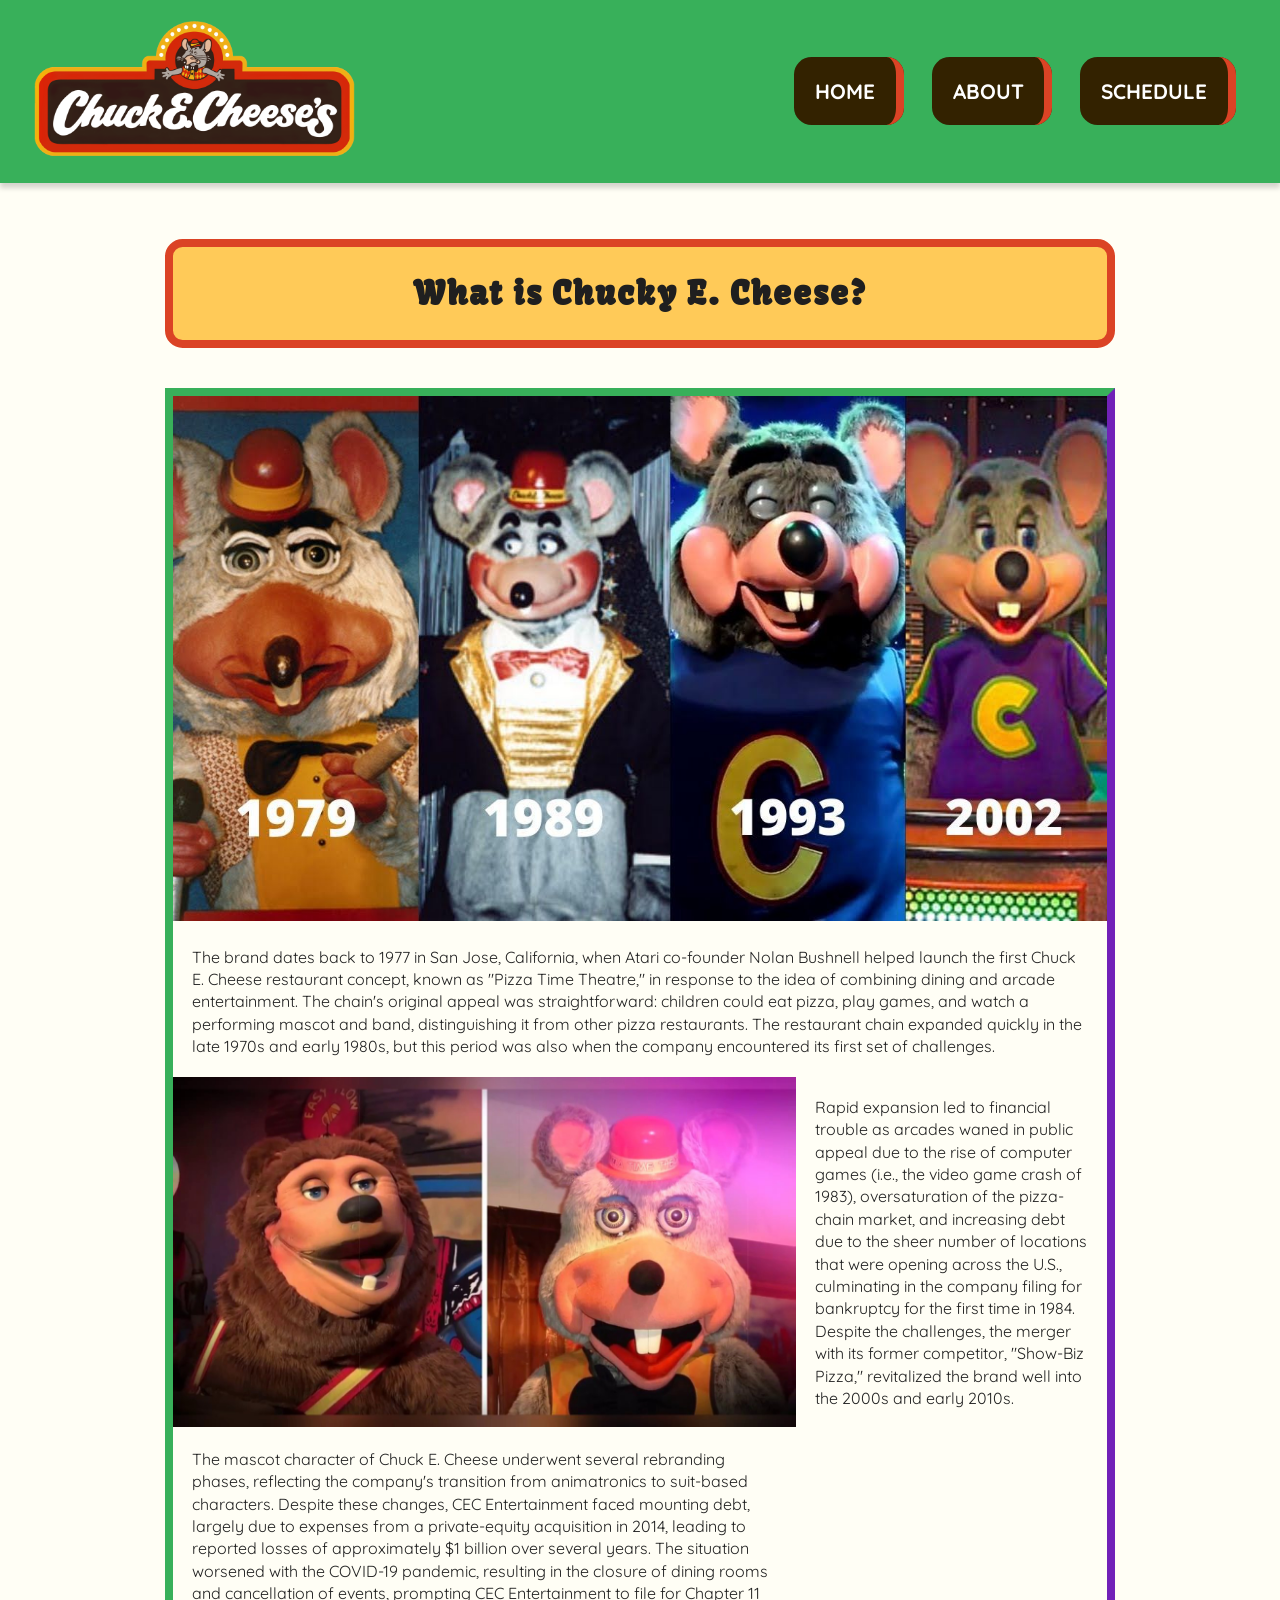
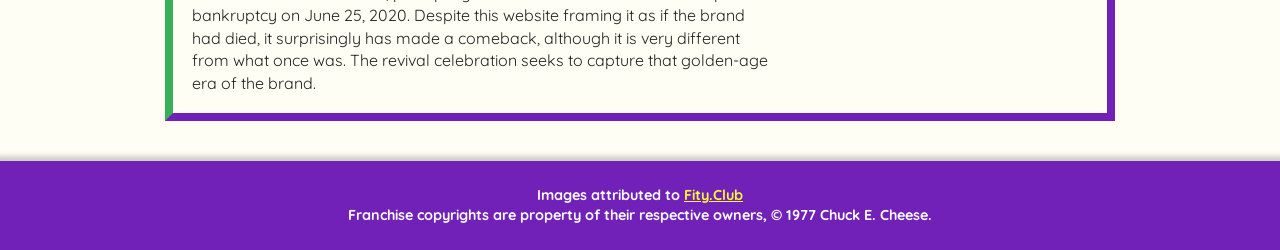
==== about.html @ 3af6406b "changed div class" ====
<!doctype html>
<html class="no-js" lang="en">

<head>
  <meta charset="utf-8"/>
  <title>Chuck E. Cheese Revival | About</title>
  <meta name="description" content="A history page for satirical invitational website to a celebratory party at a Chuck E. Cheese."/>
  <meta name="viewport" content="width=device-width, initial-scale=1, minimum-scale=1" />

<link rel="preconnect" href="https://fonts.googleapis.com">
<link rel="preconnect" href="https://fonts.gstatic.com" crossorigin>
<link href="https://fonts.googleapis.com/css2?family=Kavoon&family=Quicksand:wght@300..700&display=swap" rel="stylesheet">
  
  <!-- Defines preview content that will be displayed when your site is linked on twitter, reddit, etc-->
  <meta name="robots" content="index,follow" />
  <meta property="og:title" content="Chuck E. Cheese Revival | About"/>
  <meta property="og:type" content="Blog"/>
  <meta property="og:url" content="https://Chuck-E.-Cheese-Revival.com/">
  <meta property="og:image" content="exampleImage.jpg"/>
  <meta name="twitter:card" content="A history page for satirical invitational website to a celebratory party at a Chuck E. Cheese." />
  
  <link rel="manifest" href="site.webmanifest"/>
  <link rel="apple-touch-icon" href="icon.png"/>

  <!-- Link to your favicon. Place favicon in the root directory -->
  <link rel="icon" href="https://vectorseek.com/wp-content/uploads/2023/12/Chuck-E.-Cheese-Icon-Logo-Vector.svg-.png" />
  
  <link rel="stylesheet" href="normalize.css"/>
  <link rel="stylesheet" href="style.css"/>
  <script src="/script.js" defer></script>

  <meta name="theme-color" content="#38B05A"/>
</head>

<body>
  <header>
     <img src="assets/Chuck-E.-Cheese Logo V1.png" alt="Vinatge Black and Orange Chucky Cheese Banner from 1900s" class="logo" width="300" height="250">
    <nav>
     <a class="header-button" href="index.html">Home</a>
      <a class="header-button" href="about.html">About</a>
      <a class="header-button" href="schedule.html">Schedule</a>
    </nav>
  </header>
  <main>
    <h1 class="history"> What is Chucky E. Cheese?</h1>

    <section class="about-content">
   <img src="assets/Chuck E Cheese Timeline.jpg" alt="Vinatge Black and Orange Chucky Cheese Banner from 1900s" class="timeline" width="300" height="250">
  <p class="about-text">The brand dates back to 1977 in San Jose, California, when Atari co-founder Nolan Bushnell helped launch the first Chuck E. Cheese restaurant concept, known as "Pizza Time Theatre," in response to the idea of combining dining and arcade entertainment. The chain's original appeal was straightforward: children could eat pizza, play games, and watch a performing mascot and band, distinguishing it from other pizza restaurants. The restaurant chain expanded quickly in the late 1970s and early 1980s, but this period was also when the company encountered its first set of challenges.</p>
    <div class="about-grid">
      <img src="assets/Show Biz V Chuck.jpg" alt="Vinatge Black and Orange Chucky Cheese Banner from 1900s" class="show-biz" width="300" height="250">
      <p class="about-text-2">Rapid expansion led to financial trouble as arcades waned in public appeal due to the rise of computer games (i.e., the video game crash of 1983), oversaturation of the pizza-chain market, and increasing debt due to the sheer number of locations that were opening across the U.S., culminating in the company filing for bankruptcy for the first time in 1984. Despite the challenges, the merger with its former competitor, "Show-Biz Pizza," revitalized the brand well into the 2000s and early 2010s.</p>
      <p class="about-text">The mascot character of Chuck E. Cheese underwent several rebranding phases, reflecting the company's transition from animatronics to suit-based characters. Despite these changes, CEC Entertainment faced mounting debt, largely due to expenses from a private-equity acquisition in 2014, leading to reported losses of approximately $1 billion over several years. The situation worsened with the COVID-19 pandemic, resulting in the closure of dining rooms and cancellation of events, prompting CEC Entertainment to file for Chapter 11 bankruptcy on June 25, 2020. Despite this website framing it as if the brand had died, it surprisingly has made a comeback, although it is very different from what once was. The revival celebration seeks to capture that golden-age era of the brand.</p>
    </div>
    </section>
  </main>
  <footer>
      <div class="copyright">
      <p> Images attributed to <a class="footer-link" href="https://fity.club/lists/suggestions/animatronics-chuck-e-cheese/" target="_blank">Fity.Club</a> <br>
      <p> Franchise copyrights are property of their respective owners, © 1977 Chuck E. Cheese.</p> 
    </div>
  </footer>
</body>
</html>
---- style.css ----
.kavoon-regular {
  font-family: "Kavoon", serif;
  font-weight: 400;
  font-style: normal;
}


.quicksand-<uniquifier> {
  font-family: "Quicksand", sans-serif;
  font-optical-sizing: auto;
  font-weight: <weight>;
  font-style: normal;
}

* {
  margin: 0;
  padding: 0;
  box-sizing: border-box;
}

html {
  color: #222;
  line-height: 1.4;
  font-size: 16px;
  font-family: "Quicksand", sans-serif;
  background-color: #FFFEF5;
}


header {
  height: auto;
  width: 100vw;
  text-transform: uppercase;
  align-items: center;
  background-color: #38B05A;
  padding: 0px 2rem;
  justify-content: space-between;
  display: flex;
  box-shadow: 0px 5px 5px 0px rgba(6, 0, 0, 0.17);
}


nav a{
  color: White;
  padding: 1.3rem;
  text-decoration: none;
  font-size: 1.3rem;
  font-weight: bold;
  background-color: #332200;
  border-radius: 1.1rem;
  margin: 12px;
  border-right: 8px solid #DB4325;
}

nav a:hover{
color: #A2311A;
background-color: white;
font-size: 1.8rem;
box-shadow: 2px 2px 7px 2px rgba(6, 0, 0, 0.37);
}

.header-button{
transition: all 300ms ease-out 200ms;
}

.logo{
width: 325px;
height: auto;
}

.intro-1{
  margin-top: 3.5rem;
  margin-bottom: 2.5rem;
  text-align: center;
  background-color: #FFCA58;
  color: #1F1F1F;
  padding: 1.5rem;
  max-width: 950px;
  display: block;
  margin-left: auto;
  margin-right: auto;
  border-radius: 1.1rem;
  border: 8px solid #DB4325;
  transition: all 300ms ease-out 200ms;
}

.intro-1:hover{
  transform: translateY(-10px);
  box-shadow: 0 8px 20px rgba(0, 0, 20, 0.3);
}


.greetings-1{
padding-bottom: 1.2rem;
border-bottom: 5px solid #1F1F1F;
}

.greetings-2{
Font-size: 3.5rem;
animation: fade-up 900ms ease 200ms;
font-family: "Kavoon", serif;
}

.home-content{
text-align: center;
max-width: 950px;
display: block;
margin-left: auto;
margin-right: auto;
}


.hero{
width: 100%;
height: auto;
border-radius: 1.2rem 1.2rem 0 0;
border-top: 8px solid #38B05A;
border-left: 8px solid #38B05A;
border-right: 8px solid #7121B8;
}

.tagline{
margin-top: -9px;
padding: 1.5rem;
background-color:#FFFEF5;
color: #1F1F1F;
border-radius: 0 0 1.2rem 1.2rem;
font-size: 1.5rem;
border-bottom: 8px solid #7121B8;
border-left: 8px solid #38B05A;
border-right: 8px solid #7121B8;
font-weight: 450;
}


/* End of Index.html content */

.about-content{
text-align: center;
max-width: 950px;
display: block;
margin-left: auto;
margin-right: auto;
border-bottom: 8px solid #7121B8;
border-left: 8px solid #38B05A;
border-top: 8px solid #38B05A;
border-right: 8px solid #7121B8;
}

.timeline{
height: auto;
width: 100%;
}

.about-text, .about-text-2{
text-align:left;
padding: 1.2rem;
}

.show-biz{
height: auto;
width: 100%;
}

.about-grid{
display: grid;
grid-template-columns: 2fr 1fr;
}

/*End of About.html content*/

.plan, .history{
text-align: center;
 margin-top: 3.5rem;
  margin-bottom: 2.5rem;
  text-align: center;
  background-color: #FFCA58;
  color: #1F1F1F;
  padding: 1.5rem;
  max-width: 950px;
  display: block;
  margin-left: auto;
  margin-right: auto;
  border-radius: 1.1rem;
  border: 8px solid #DB4325;
  transition: all 300ms ease-out 200ms;
  font-family: "Kavoon", serif;
  letter-spacing: 2px;
  animation: fade-up 900ms ease 200ms;
}

.pointer {
  height: 90px; 
  width: 100px;
  display:block;
  margin-left: auto;
  margin-right: auto;
  margin-top: 3.5rem;
  animation: bounce .7s ease infinite alternate;
  animation-delay: .9s;
}

.events {
  display: grid;
  grid-template-columns: repeat(2, 1fr);
  grid-auto-rows: minmax(180px, auto);
  gap: 1.3rem;
  text-align: center;
  padding: 2rem;
  max-width: 950px;
  margin-left: auto;
  margin-right: auto;
}


.hint {
  width: auto;
  height: 150px;
  padding: 0.8rem;
}

.info {
  font-weight: 600;
  letter-spacing: 0.3px;
  position: relative;
}

.welcome{
  background-color: #FCCCCC;
  border-radius: 10px;
  padding: 1.2rem;
  transition: all 250ms ease-out 250ms;
}

.welcome:hover{
 box-shadow: 0 2px 4px 0 rgba(0, 0, 0, 0.5); 
}

.arcade{
 background-color: #FCE9CC;
 border-radius: 10px;
 padding: 1.2rem;
transition: all 250ms ease-out 250ms;
}

.arcade:hover{
box-shadow: 0 2px 4px 0 rgba(0, 0, 0, 0.5);
}

.gift{
background-color: #FFFAC2;
border-radius: 10px; 
padding: 1.2rem;
transition: all 250ms ease-out 250ms;
}

.gift:hover{
box-shadow: 0 2px 3px 0 rgba(0, 0, 0, 0.5);
}

.lunch{
background-color: #C2FFC7;
border-radius: 10px; 
padding: 1.2rem;
transition: all 250ms ease-out 250ms;
}

.lunch:hover{
box-shadow: 0 2px 3px 0 rgba(0, 0, 0, 0.5);
}

.show{
background-color: #C2E6FF;
border-radius: 10px; 
padding: 1.2rem;
transition: all 250ms ease-out 250ms;
}

.show:hover{
box-shadow: 0 2px 3px 0 rgba(0, 0, 0, 0.5);
}

.exit{
background-color: #E1C2FF;
border-radius: 10px;
padding: 1.2rem;
transition: all 250ms ease-out 250ms;
}

.exit:hover{
box-shadow: 0 2px 3px 0 rgba(0, 0, 0, 0.5);
}

.dates{
margin-top: 1.2rem;
margin-left: auto;
margin-right: auto;
text-align: center;
max-width: 475px;
border-top: black 6px solid;
border-bottom: black 6px solid;
padding-top: 1.2rem;
padding-bottom: 1.2rem;
}

.date-description{
display: inline-block;
font-size: 1.2rem;
padding-left: 1.5rem;
font-weight: 600;
}

.clock{
height: 50px;
width: auto;
}

ul{
padding: 1.2rem;
}



/* End of Schedule.html content */


footer{
  width: 100vw;
  text-align: center;
  background-color: #7121B8;
  color: white;
  padding: 1.5rem;
  margin-top: 2.5rem;
  font-weight: 700;
  font-size: 0.9rem;
  box-shadow: 5px 5px 05px 10px rgba(6, 0, 0, 0.19);
}

footer a{
  text-decoration: underline;
  color: #FFF838;
}

footer a:hover{
  color: #94D2FF;
}

.footer-link{
  transition: 300ms;
}


@keyframes fade-up {
  0% {
    opacity: 0;
    transform: translateY(1rem) scale(0.5);
  }
  100% {
    opacity: 1;
    transform: translateY(0px) scale(1);
  }
}

@keyframes bounce {
	100% {
		transform: translateY(-20px);
	}
}

@media only screen and (max-width: 480px) {
  header{
    flex-direction: column;
    align-items: center;
    padding: 1rem;
    padding-bottom: 3.5rem;
  }

  .logo{
    width: 380px;
    padding-bottom: 1.2rem;
  }

  nav a{
  color: White;
  padding: 1.3rem;
  text-decoration: none;
  font-size: 0.7rem;
  border-right: 5px solid #DB4325;
}

  nav a:hover{
font-size: 0.9rem;
}

.intro-1{
margin-left: 1.5rem;
margin-right: 1.5rem;
}

  .greetings-1{
  font-size: 1.2rem;
  }

  .greetings-2{
  font-size: 2.3rem;
  }

  .home-content, .about-content{
  margin-left: 1.5rem;
  margin-right: 1.5rem;
  }

  .tagline{
  font-size: 1.1rem;
  }

  .plan, .history{
  margin-left: 1.5rem;
  margin-right: 1.5rem;
}


  .hint {
  width: auto;
  height: 100px;
  padding: 0.8rem;
}

.dates{
	margin-left:1.5rem;
	margin-right: 1.5rem;
}

.about-grid{
display: grid;
grid-template-columns: 1fr;
}
}
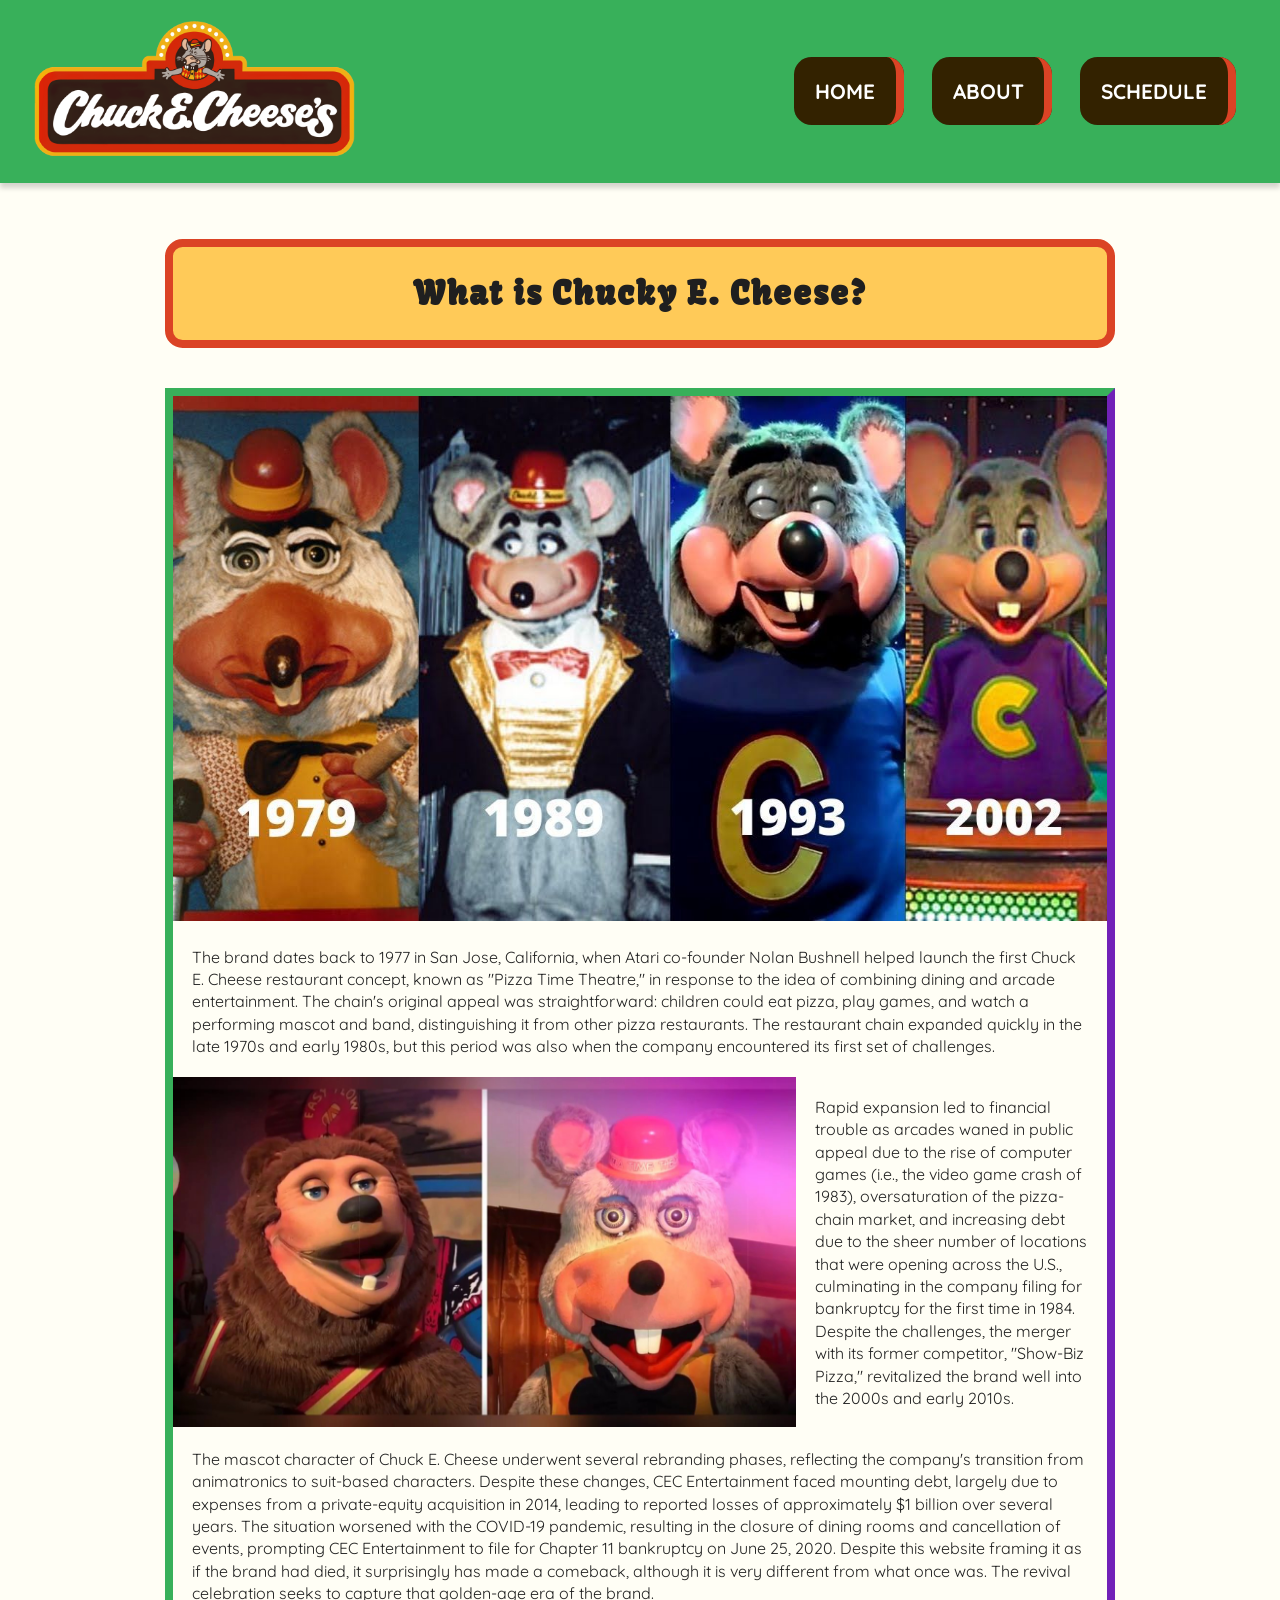
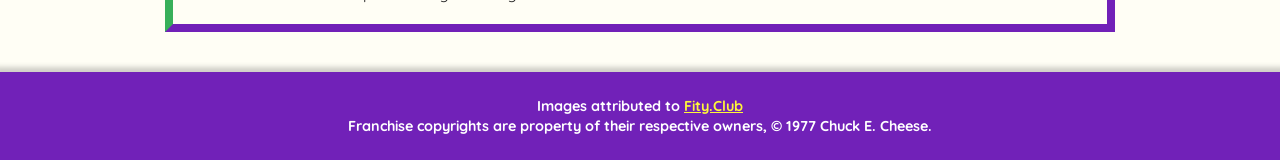
==== commit 5a7182a7: "Changed divs again" ====
--- a/about.html
+++ b/about.html
@@ -50,8 +50,8 @@
     <div class="about-grid">
       <img src="assets/Show Biz V Chuck.jpg" alt="Vinatge Black and Orange Chucky Cheese Banner from 1900s" class="show-biz" width="300" height="250">
       <p class="about-text-2">Rapid expansion led to financial trouble as arcades waned in public appeal due to the rise of computer games (i.e., the video game crash of 1983), oversaturation of the pizza-chain market, and increasing debt due to the sheer number of locations that were opening across the U.S., culminating in the company filing for bankruptcy for the first time in 1984. Despite the challenges, the merger with its former competitor, "Show-Biz Pizza," revitalized the brand well into the 2000s and early 2010s.</p>
+    </div>
       <p class="about-text">The mascot character of Chuck E. Cheese underwent several rebranding phases, reflecting the company's transition from animatronics to suit-based characters. Despite these changes, CEC Entertainment faced mounting debt, largely due to expenses from a private-equity acquisition in 2014, leading to reported losses of approximately $1 billion over several years. The situation worsened with the COVID-19 pandemic, resulting in the closure of dining rooms and cancellation of events, prompting CEC Entertainment to file for Chapter 11 bankruptcy on June 25, 2020. Despite this website framing it as if the brand had died, it surprisingly has made a comeback, although it is very different from what once was. The revival celebration seeks to capture that golden-age era of the brand.</p>
-    </div>
     </section>
   </main>
   <footer>
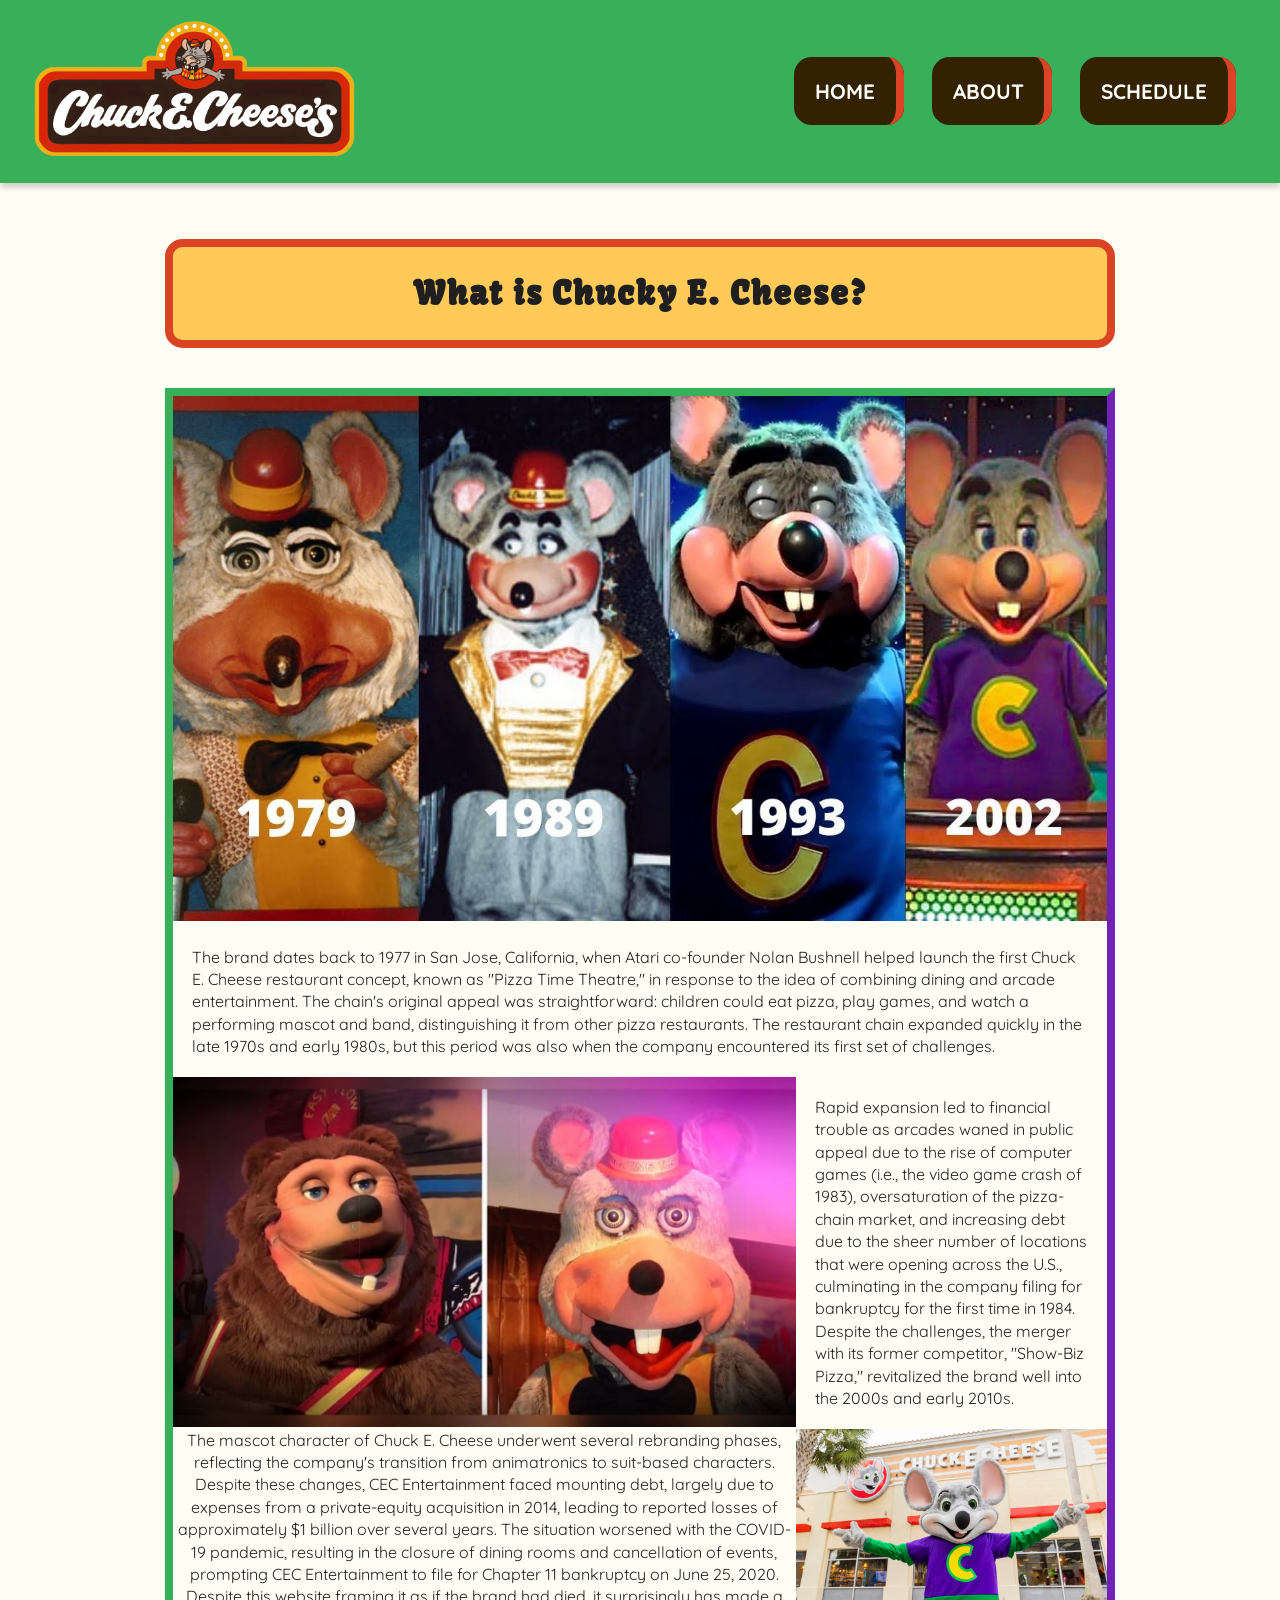
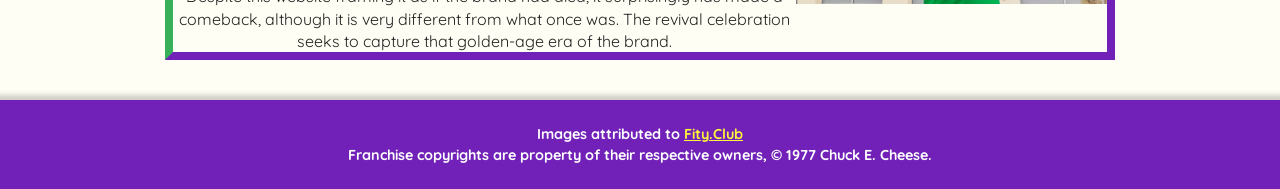
==== commit a99ca71f: "Added last image" ====
--- a/about.html
+++ b/about.html
@@ -50,8 +50,9 @@
     <div class="about-grid">
       <img src="assets/Show Biz V Chuck.jpg" alt="Vinatge Black and Orange Chucky Cheese Banner from 1900s" class="show-biz" width="300" height="250">
       <p class="about-text-2">Rapid expansion led to financial trouble as arcades waned in public appeal due to the rise of computer games (i.e., the video game crash of 1983), oversaturation of the pizza-chain market, and increasing debt due to the sheer number of locations that were opening across the U.S., culminating in the company filing for bankruptcy for the first time in 1984. Despite the challenges, the merger with its former competitor, "Show-Biz Pizza," revitalized the brand well into the 2000s and early 2010s.</p>
+      <p class="about-text-3">The mascot character of Chuck E. Cheese underwent several rebranding phases, reflecting the company's transition from animatronics to suit-based characters. Despite these changes, CEC Entertainment faced mounting debt, largely due to expenses from a private-equity acquisition in 2014, leading to reported losses of approximately $1 billion over several years. The situation worsened with the COVID-19 pandemic, resulting in the closure of dining rooms and cancellation of events, prompting CEC Entertainment to file for Chapter 11 bankruptcy on June 25, 2020. Despite this website framing it as if the brand had died, it surprisingly has made a comeback, although it is very different from what once was. The revival celebration seeks to capture that golden-age era of the brand.</p>
+      <img src="assets/Modern Chuck.jpg" alt="Vinatge Black and Orange Chucky Cheese Banner from 1900s" class="show-biz" width="300" height="250">
     </div>
-      <p class="about-text">The mascot character of Chuck E. Cheese underwent several rebranding phases, reflecting the company's transition from animatronics to suit-based characters. Despite these changes, CEC Entertainment faced mounting debt, largely due to expenses from a private-equity acquisition in 2014, leading to reported losses of approximately $1 billion over several years. The situation worsened with the COVID-19 pandemic, resulting in the closure of dining rooms and cancellation of events, prompting CEC Entertainment to file for Chapter 11 bankruptcy on June 25, 2020. Despite this website framing it as if the brand had died, it surprisingly has made a comeback, although it is very different from what once was. The revival celebration seeks to capture that golden-age era of the brand.</p>
     </section>
   </main>
   <footer>
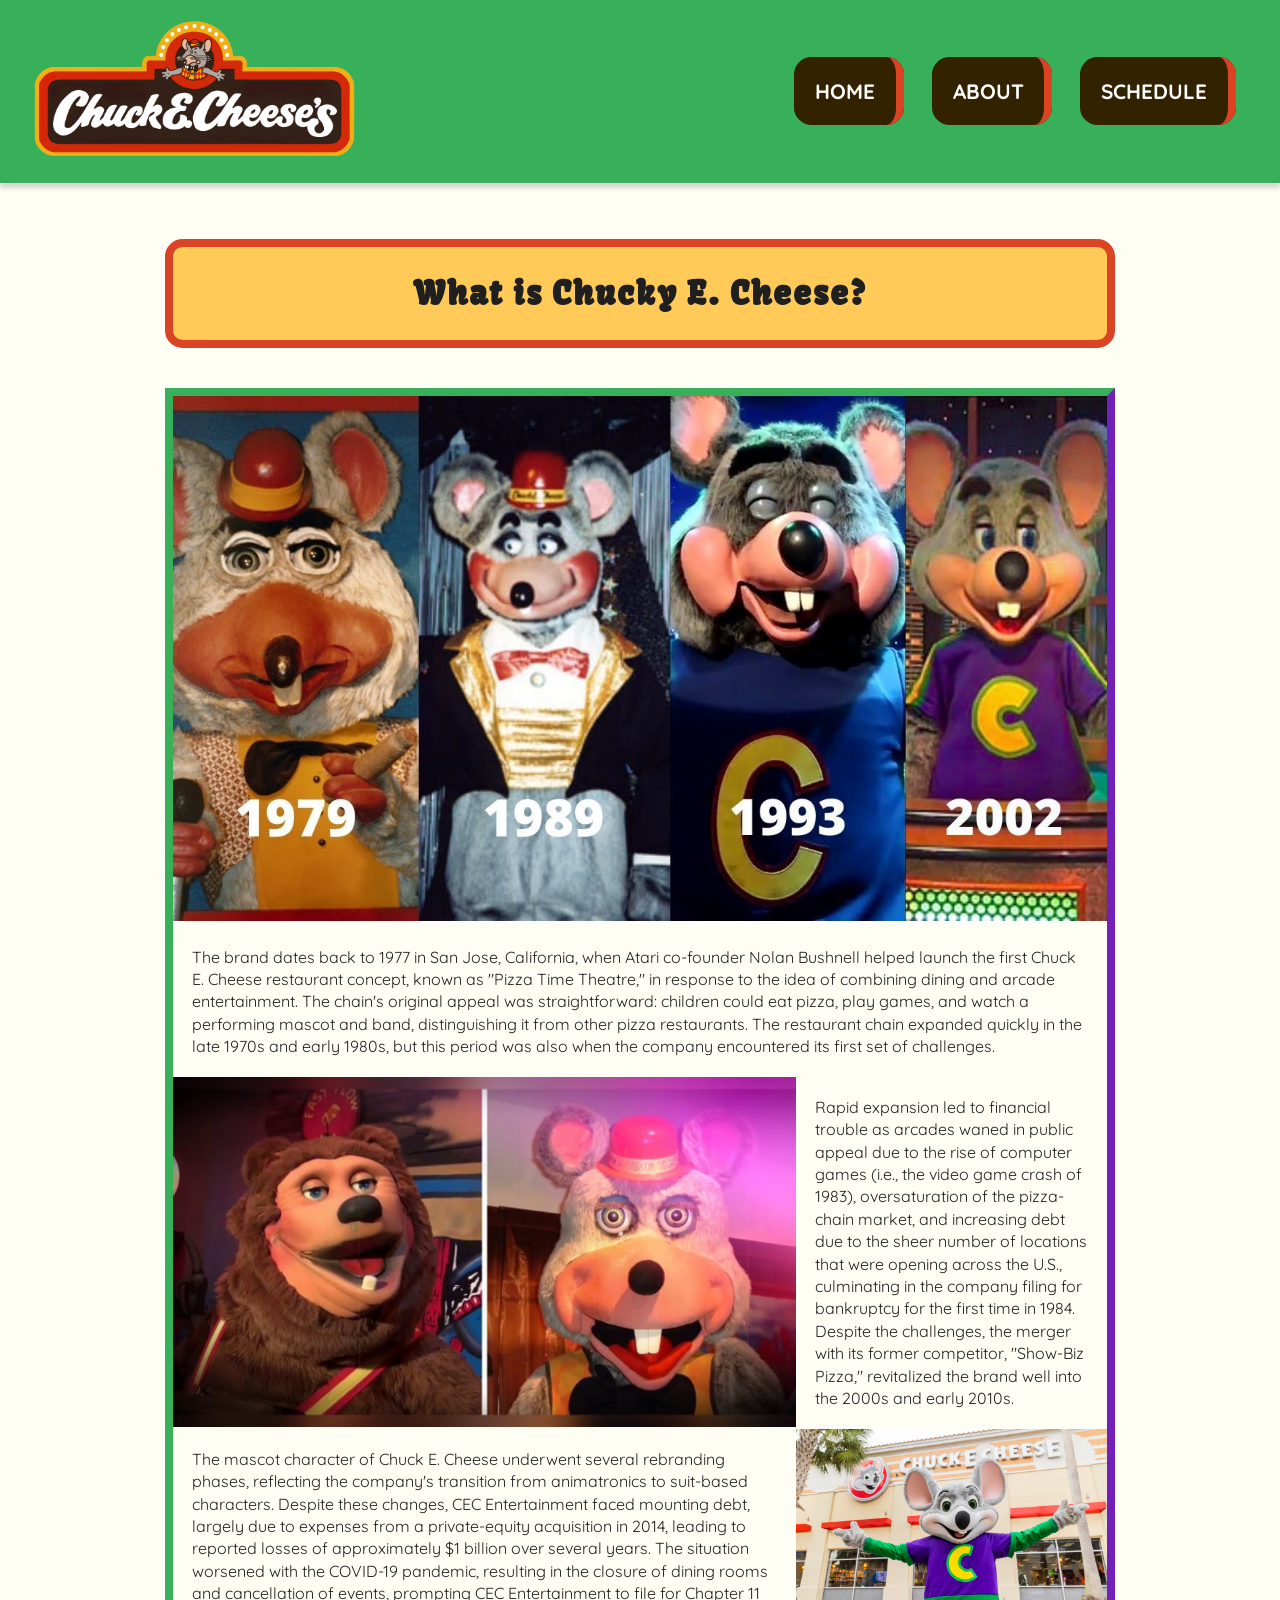
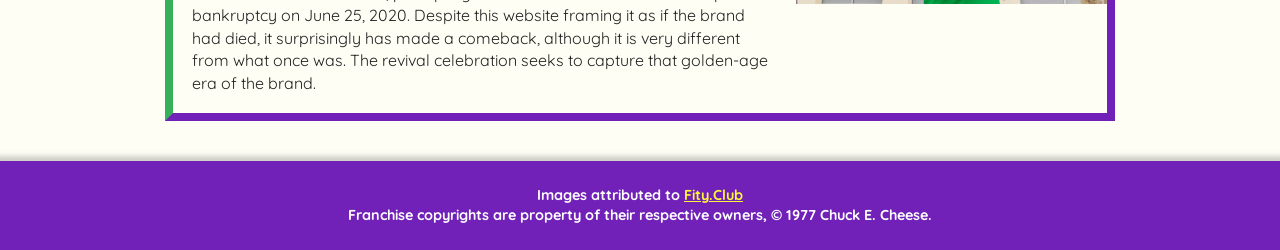
==== commit 51faadd8: "Changed divs" ====
--- a/about.html
+++ b/about.html
@@ -50,7 +50,7 @@
     <div class="about-grid">
       <img src="assets/Show Biz V Chuck.jpg" alt="Vinatge Black and Orange Chucky Cheese Banner from 1900s" class="show-biz" width="300" height="250">
       <p class="about-text-2">Rapid expansion led to financial trouble as arcades waned in public appeal due to the rise of computer games (i.e., the video game crash of 1983), oversaturation of the pizza-chain market, and increasing debt due to the sheer number of locations that were opening across the U.S., culminating in the company filing for bankruptcy for the first time in 1984. Despite the challenges, the merger with its former competitor, "Show-Biz Pizza," revitalized the brand well into the 2000s and early 2010s.</p>
-      <p class="about-text-3">The mascot character of Chuck E. Cheese underwent several rebranding phases, reflecting the company's transition from animatronics to suit-based characters. Despite these changes, CEC Entertainment faced mounting debt, largely due to expenses from a private-equity acquisition in 2014, leading to reported losses of approximately $1 billion over several years. The situation worsened with the COVID-19 pandemic, resulting in the closure of dining rooms and cancellation of events, prompting CEC Entertainment to file for Chapter 11 bankruptcy on June 25, 2020. Despite this website framing it as if the brand had died, it surprisingly has made a comeback, although it is very different from what once was. The revival celebration seeks to capture that golden-age era of the brand.</p>
+      <p class="about-text">The mascot character of Chuck E. Cheese underwent several rebranding phases, reflecting the company's transition from animatronics to suit-based characters. Despite these changes, CEC Entertainment faced mounting debt, largely due to expenses from a private-equity acquisition in 2014, leading to reported losses of approximately $1 billion over several years. The situation worsened with the COVID-19 pandemic, resulting in the closure of dining rooms and cancellation of events, prompting CEC Entertainment to file for Chapter 11 bankruptcy on June 25, 2020. Despite this website framing it as if the brand had died, it surprisingly has made a comeback, although it is very different from what once was. The revival celebration seeks to capture that golden-age era of the brand.</p>
       <img src="assets/Modern Chuck.jpg" alt="Vinatge Black and Orange Chucky Cheese Banner from 1900s" class="show-biz" width="300" height="250">
     </div>
     </section>
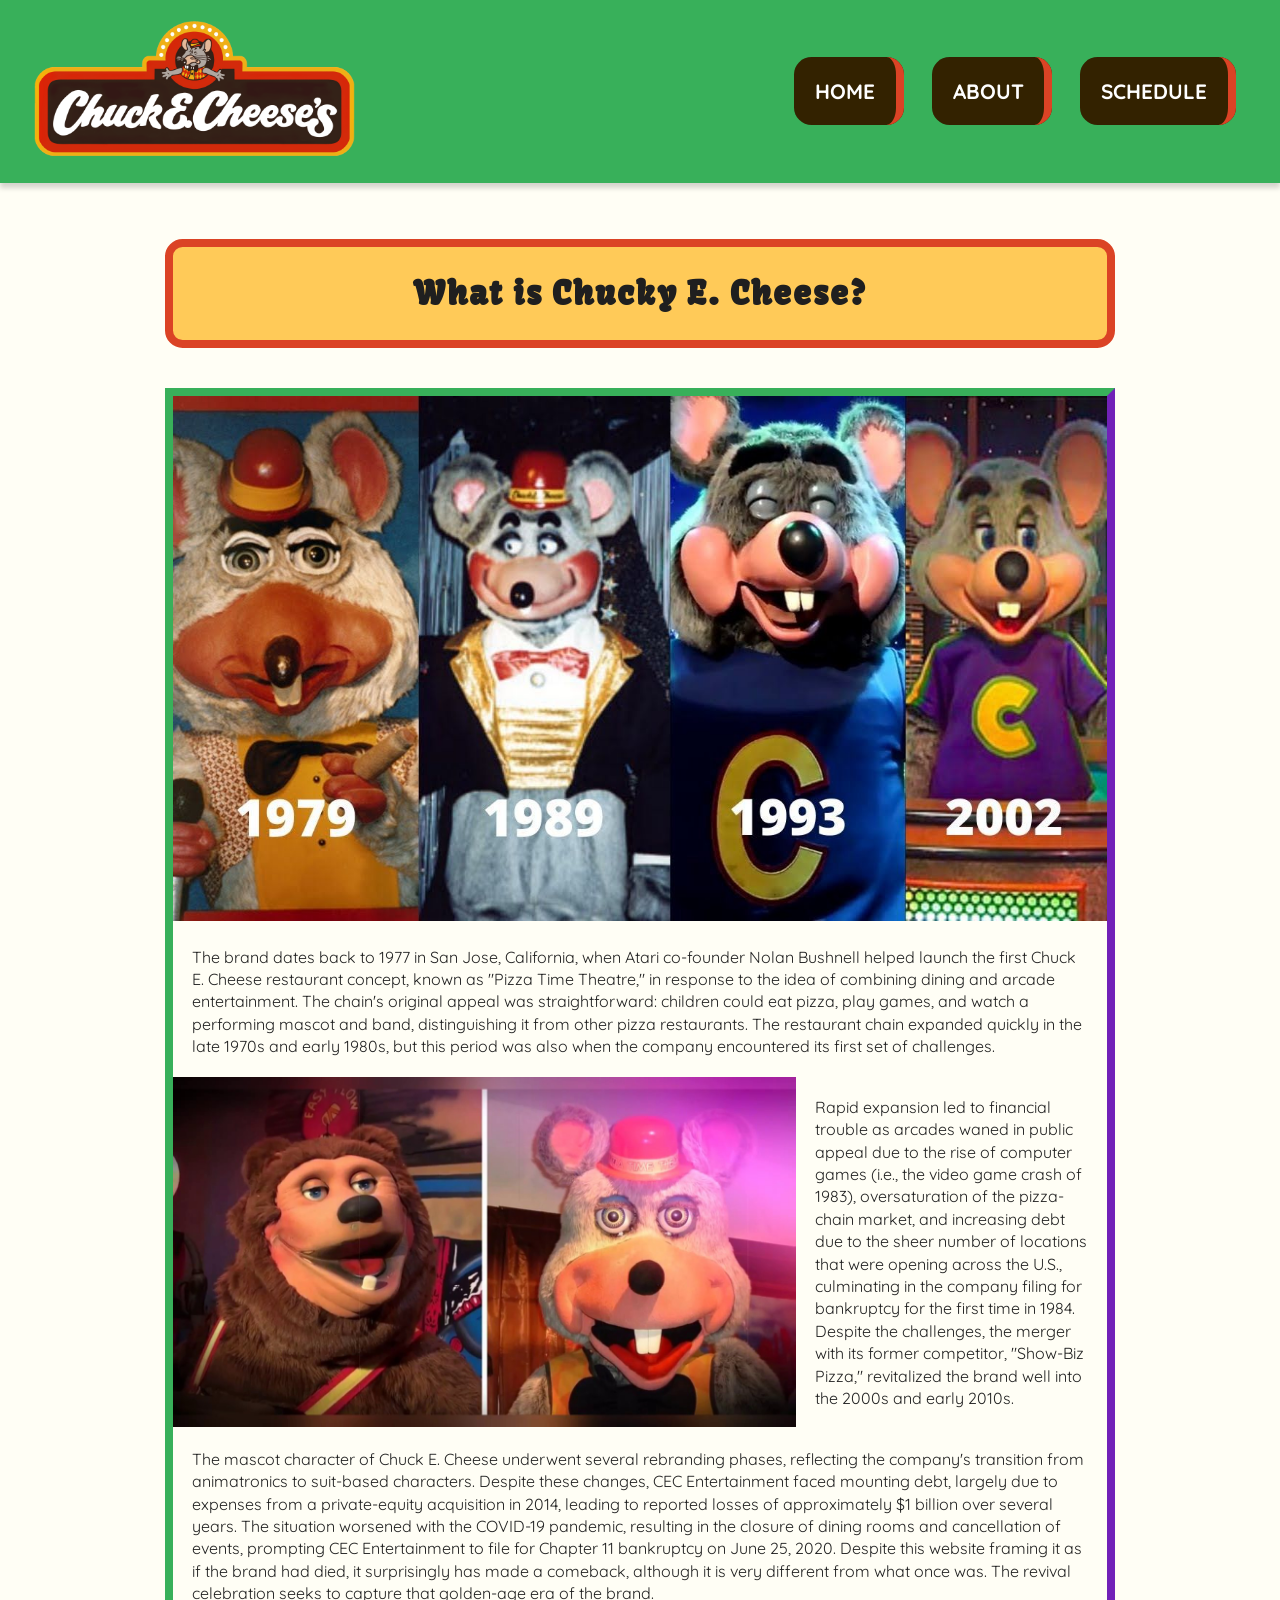
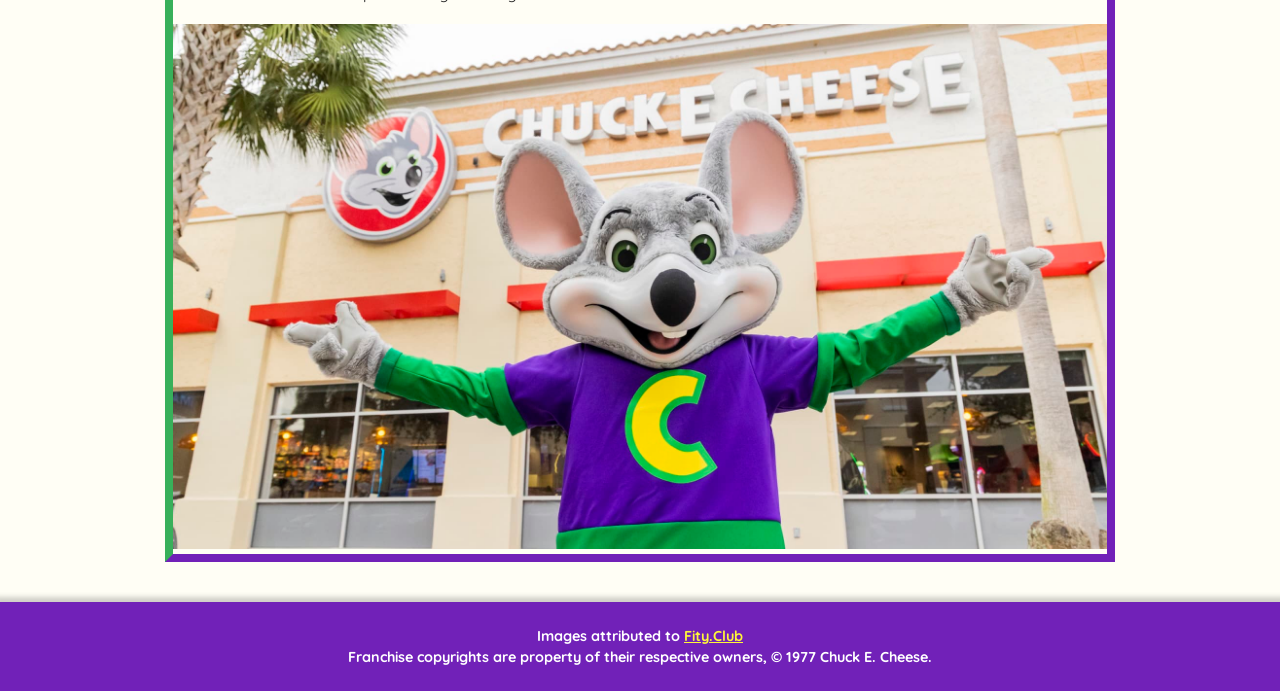
==== commit 5d7e87f3: "Changed grid elements" ====
--- a/about.html
+++ b/about.html
@@ -50,7 +50,9 @@
     <div class="about-grid">
       <img src="assets/Show Biz V Chuck.jpg" alt="Vinatge Black and Orange Chucky Cheese Banner from 1900s" class="show-biz" width="300" height="250">
       <p class="about-text-2">Rapid expansion led to financial trouble as arcades waned in public appeal due to the rise of computer games (i.e., the video game crash of 1983), oversaturation of the pizza-chain market, and increasing debt due to the sheer number of locations that were opening across the U.S., culminating in the company filing for bankruptcy for the first time in 1984. Despite the challenges, the merger with its former competitor, "Show-Biz Pizza," revitalized the brand well into the 2000s and early 2010s.</p>
-      <p class="about-text">The mascot character of Chuck E. Cheese underwent several rebranding phases, reflecting the company's transition from animatronics to suit-based characters. Despite these changes, CEC Entertainment faced mounting debt, largely due to expenses from a private-equity acquisition in 2014, leading to reported losses of approximately $1 billion over several years. The situation worsened with the COVID-19 pandemic, resulting in the closure of dining rooms and cancellation of events, prompting CEC Entertainment to file for Chapter 11 bankruptcy on June 25, 2020. Despite this website framing it as if the brand had died, it surprisingly has made a comeback, although it is very different from what once was. The revival celebration seeks to capture that golden-age era of the brand.</p>
+    </div>
+    <div class="about-grid-2">
+       <p class="about-text">The mascot character of Chuck E. Cheese underwent several rebranding phases, reflecting the company's transition from animatronics to suit-based characters. Despite these changes, CEC Entertainment faced mounting debt, largely due to expenses from a private-equity acquisition in 2014, leading to reported losses of approximately $1 billion over several years. The situation worsened with the COVID-19 pandemic, resulting in the closure of dining rooms and cancellation of events, prompting CEC Entertainment to file for Chapter 11 bankruptcy on June 25, 2020. Despite this website framing it as if the brand had died, it surprisingly has made a comeback, although it is very different from what once was. The revival celebration seeks to capture that golden-age era of the brand.</p>
       <img src="assets/Modern Chuck.jpg" alt="Vinatge Black and Orange Chucky Cheese Banner from 1900s" class="show-biz" width="300" height="250">
     </div>
     </section>
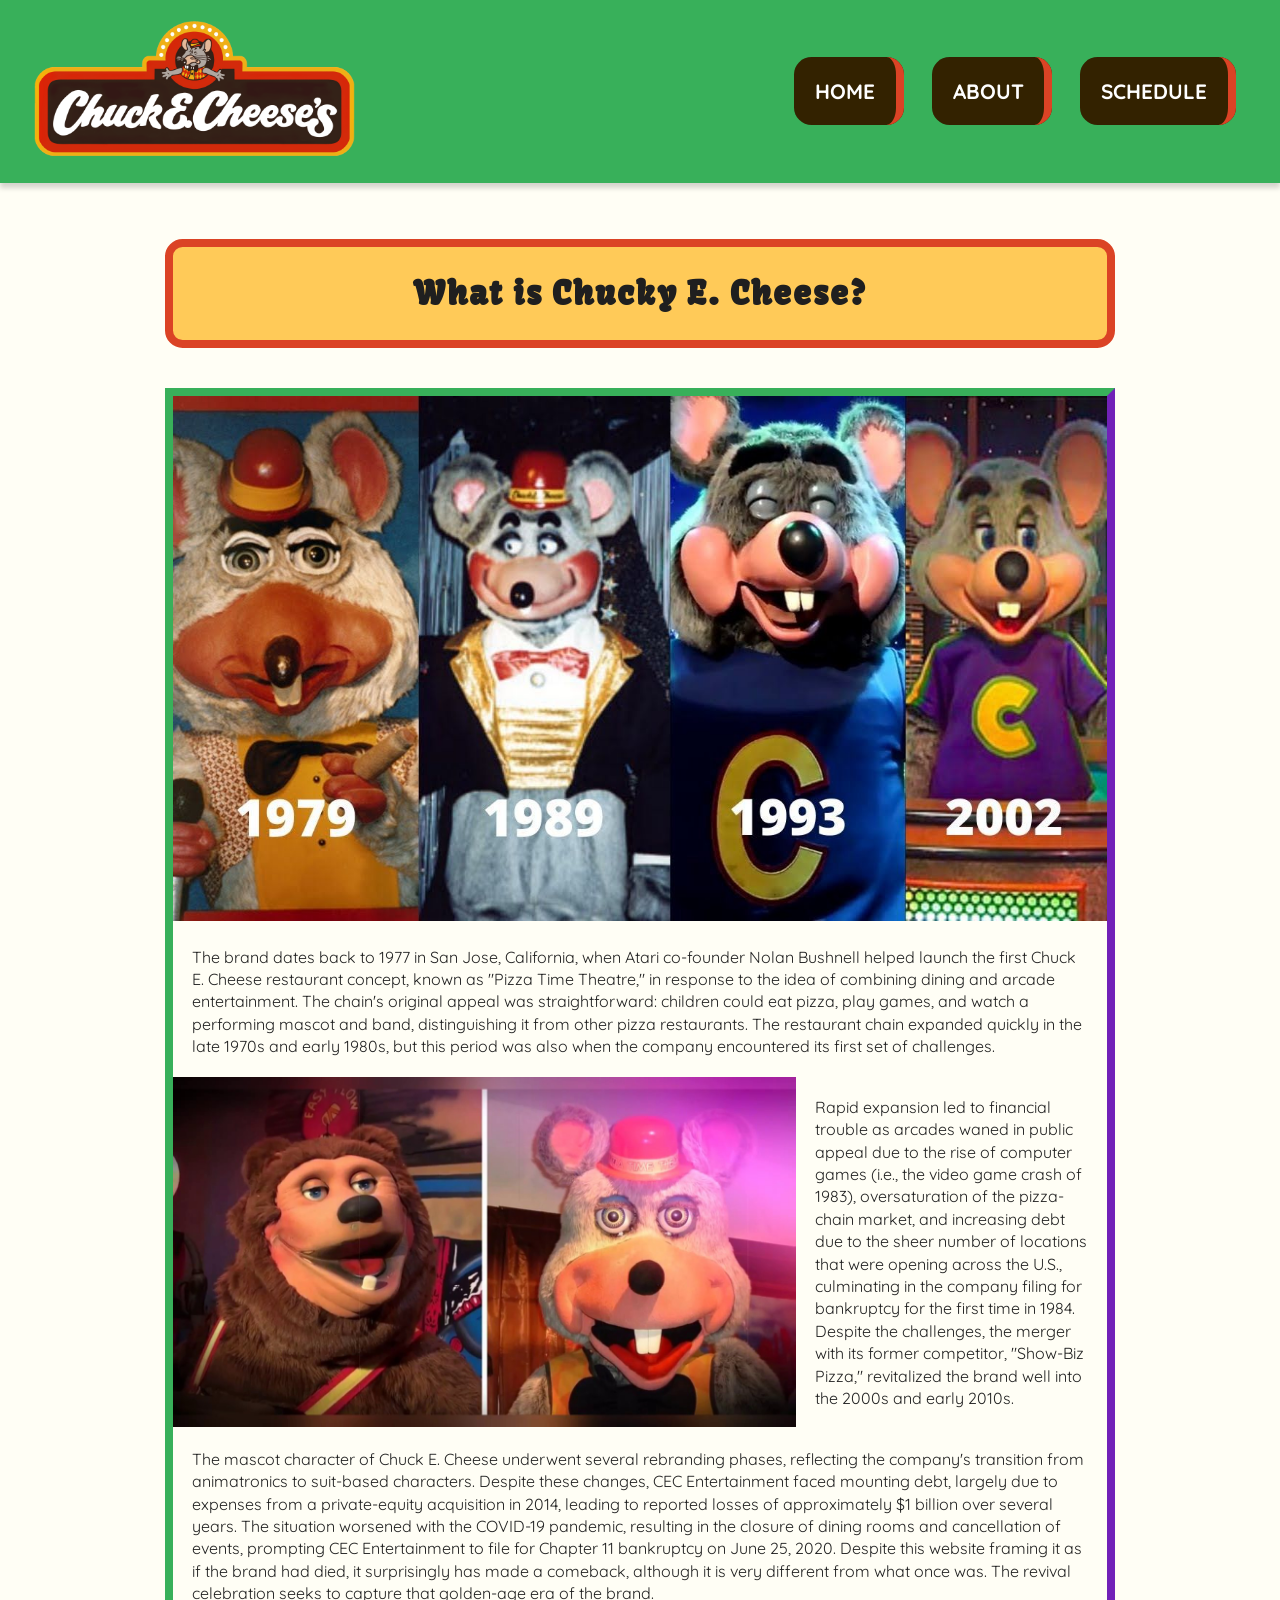
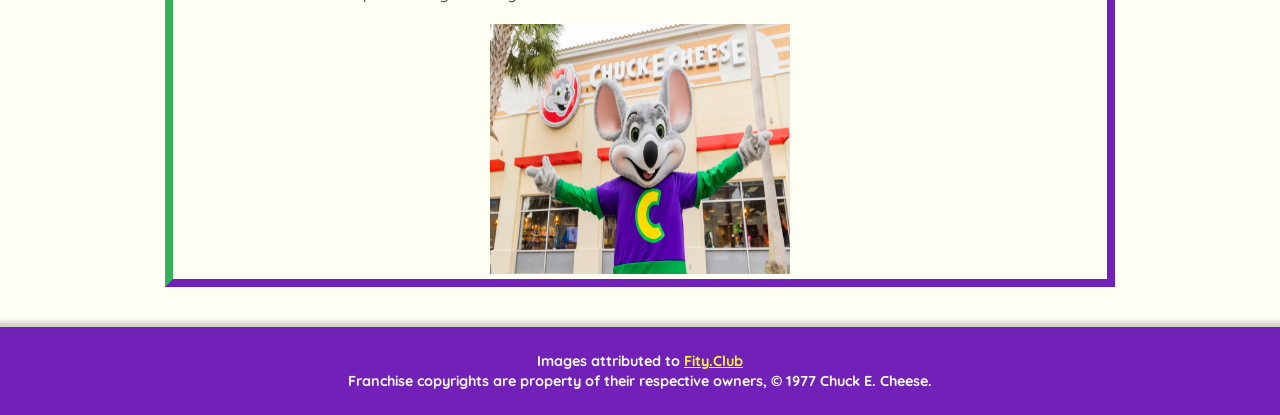
==== commit 35964927: "added classes" ====
--- a/about.html
+++ b/about.html
@@ -51,10 +51,8 @@
       <img src="assets/Show Biz V Chuck.jpg" alt="Vinatge Black and Orange Chucky Cheese Banner from 1900s" class="show-biz" width="300" height="250">
       <p class="about-text-2">Rapid expansion led to financial trouble as arcades waned in public appeal due to the rise of computer games (i.e., the video game crash of 1983), oversaturation of the pizza-chain market, and increasing debt due to the sheer number of locations that were opening across the U.S., culminating in the company filing for bankruptcy for the first time in 1984. Despite the challenges, the merger with its former competitor, "Show-Biz Pizza," revitalized the brand well into the 2000s and early 2010s.</p>
     </div>
-    <div class="about-grid-2">
        <p class="about-text">The mascot character of Chuck E. Cheese underwent several rebranding phases, reflecting the company's transition from animatronics to suit-based characters. Despite these changes, CEC Entertainment faced mounting debt, largely due to expenses from a private-equity acquisition in 2014, leading to reported losses of approximately $1 billion over several years. The situation worsened with the COVID-19 pandemic, resulting in the closure of dining rooms and cancellation of events, prompting CEC Entertainment to file for Chapter 11 bankruptcy on June 25, 2020. Despite this website framing it as if the brand had died, it surprisingly has made a comeback, although it is very different from what once was. The revival celebration seeks to capture that golden-age era of the brand.</p>
-      <img src="assets/Modern Chuck.jpg" alt="Vinatge Black and Orange Chucky Cheese Banner from 1900s" class="show-biz" width="300" height="250">
-    </div>
+      <img src="assets/Modern Chuck.jpg" alt="Vinatge Black and Orange Chucky Cheese Banner from 1900s" class="modern" width="300" height="250">
     </section>
   </main>
   <footer>
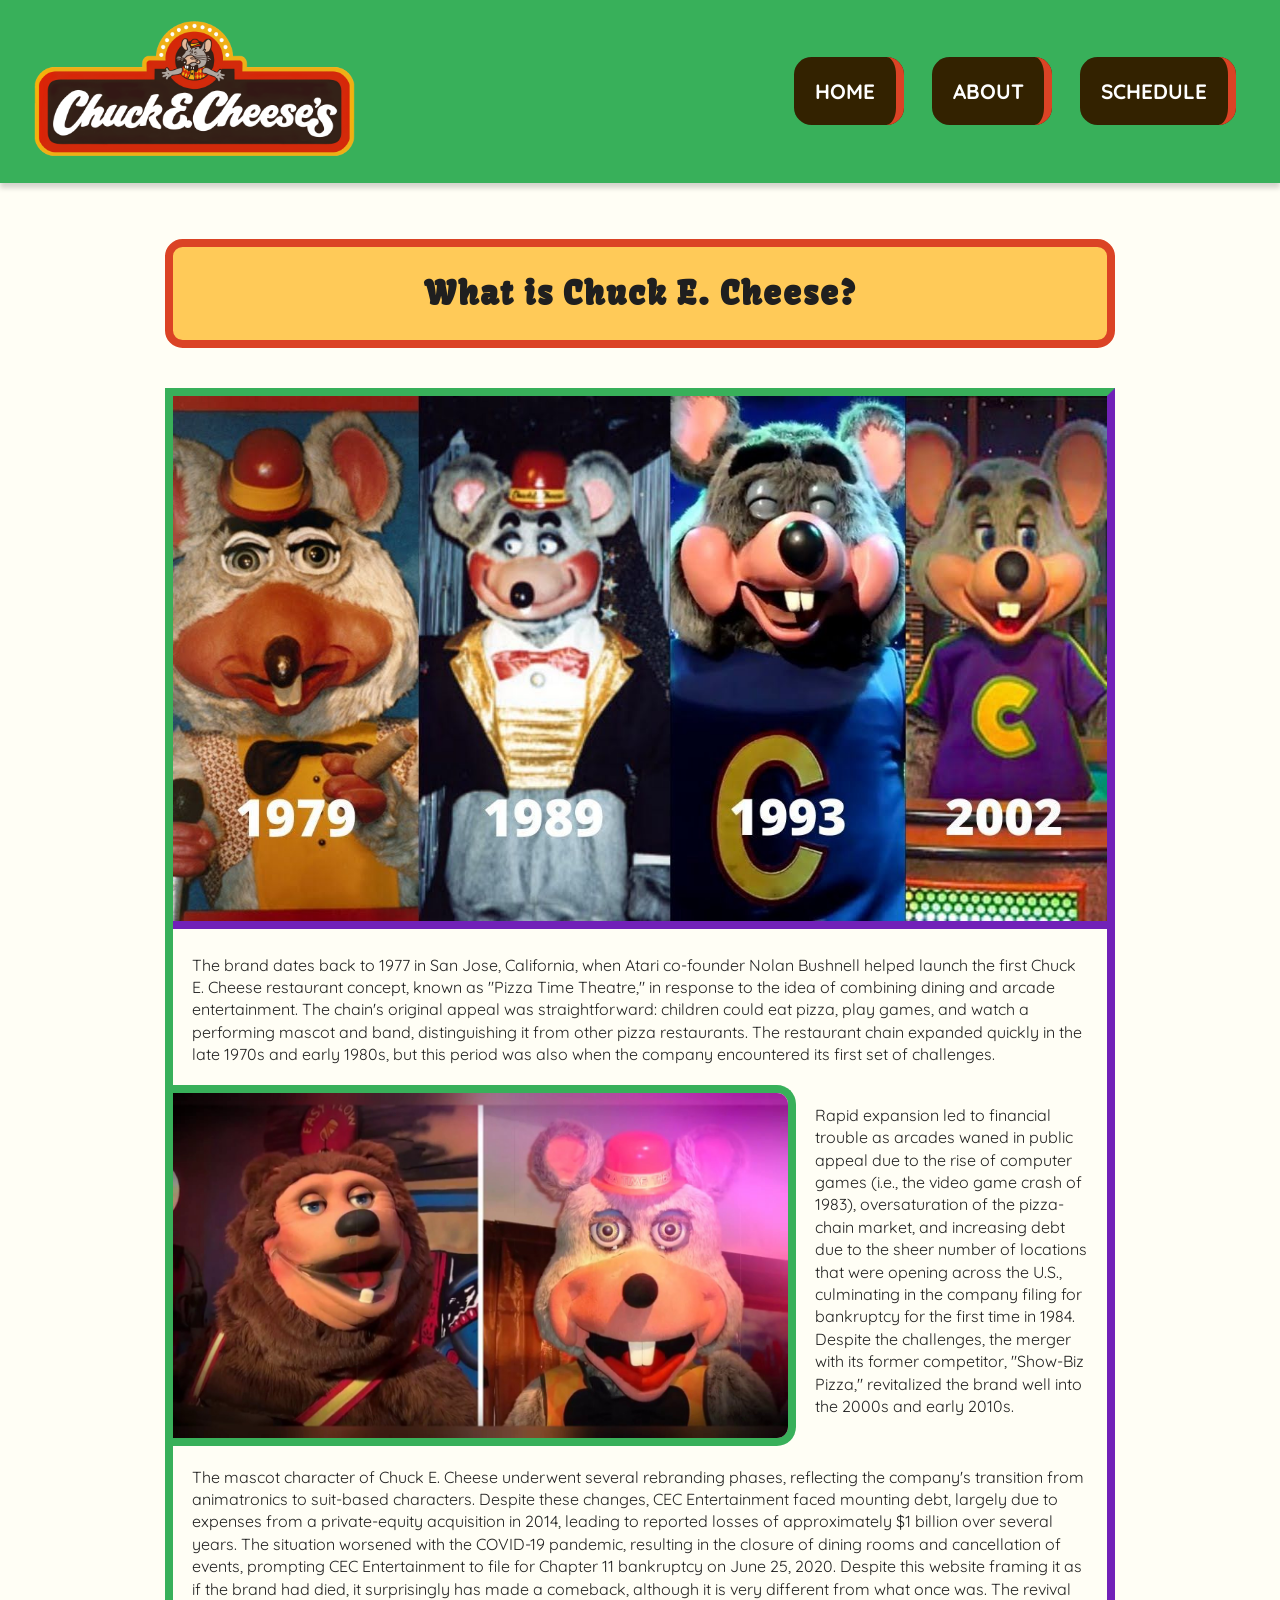
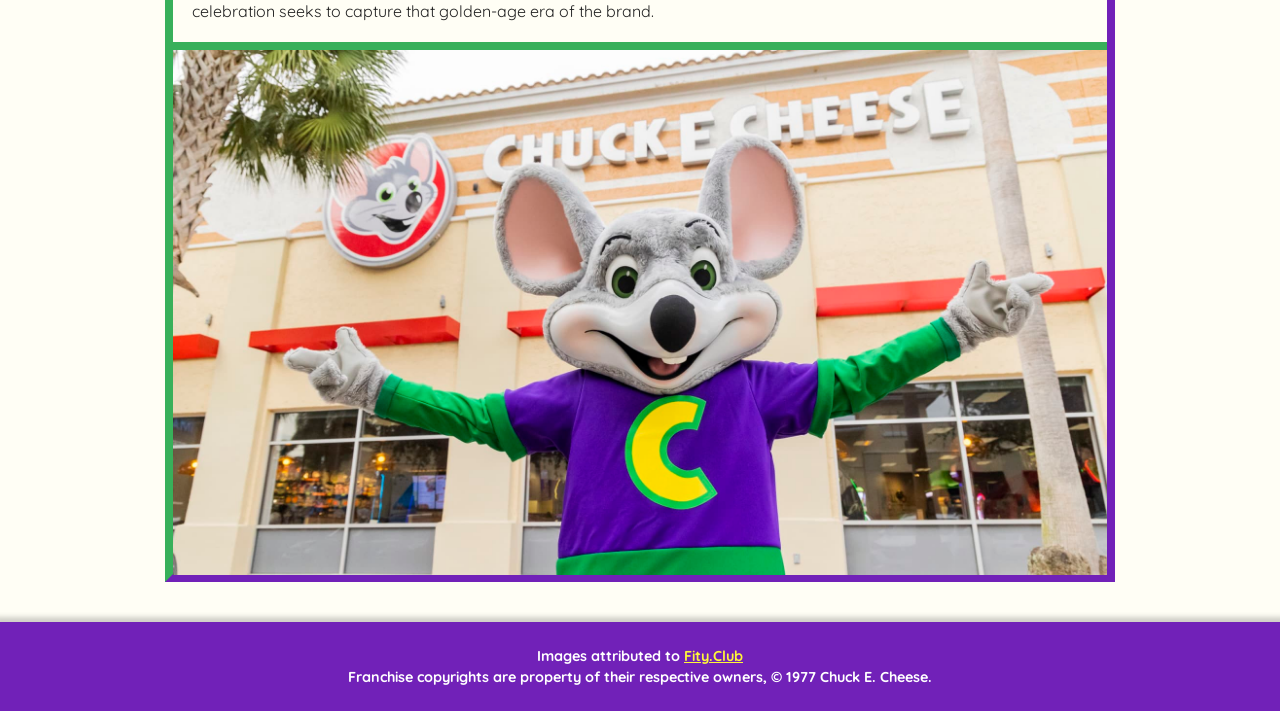
==== commit f1a7b272: "change some spelling" ====
--- a/about.html
+++ b/about.html
@@ -42,7 +42,7 @@
     </nav>
   </header>
   <main>
-    <h1 class="history"> What is Chucky E. Cheese?</h1>
+    <h1 class="history"> What is Chuck E. Cheese?</h1>
 
     <section class="about-content">
    <img src="assets/Chuck E Cheese Timeline.jpg" alt="Vinatge Black and Orange Chucky Cheese Banner from 1900s" class="timeline" width="300" height="250">
--- a/style.css
+++ b/style.css
@@ -150,6 +150,7 @@
 .timeline{
 height: auto;
 width: 100%;
+border-bottom: 8px solid #7121B8;
 }
 
 .about-text, .about-text-2{
@@ -160,6 +161,17 @@
 .show-biz{
 height: auto;
 width: 100%;
+border-radius: 0rem 1.2rem 1.2rem 0rem;
+border-right: 8px solid #38B05A;
+border-top: 8px solid #38B05A;
+border-bottom: 8px solid #38B05A;
+}
+
+.modern{
+height: auto;
+width: 100%;
+border-top: 8px solid #38B05A;
+margin-bottom: -5.9px;
 }
 
 .about-grid{
@@ -435,5 +447,13 @@
 display: grid;
 grid-template-columns: 1fr;
 }
-}
-
+
+.show-biz{
+border-top: 8px solid #38B05A;
+border-bottom: 8px solid #7121B8;
+border-radius: 0px;
+border-right: 0px;
+}
+
+}
+
